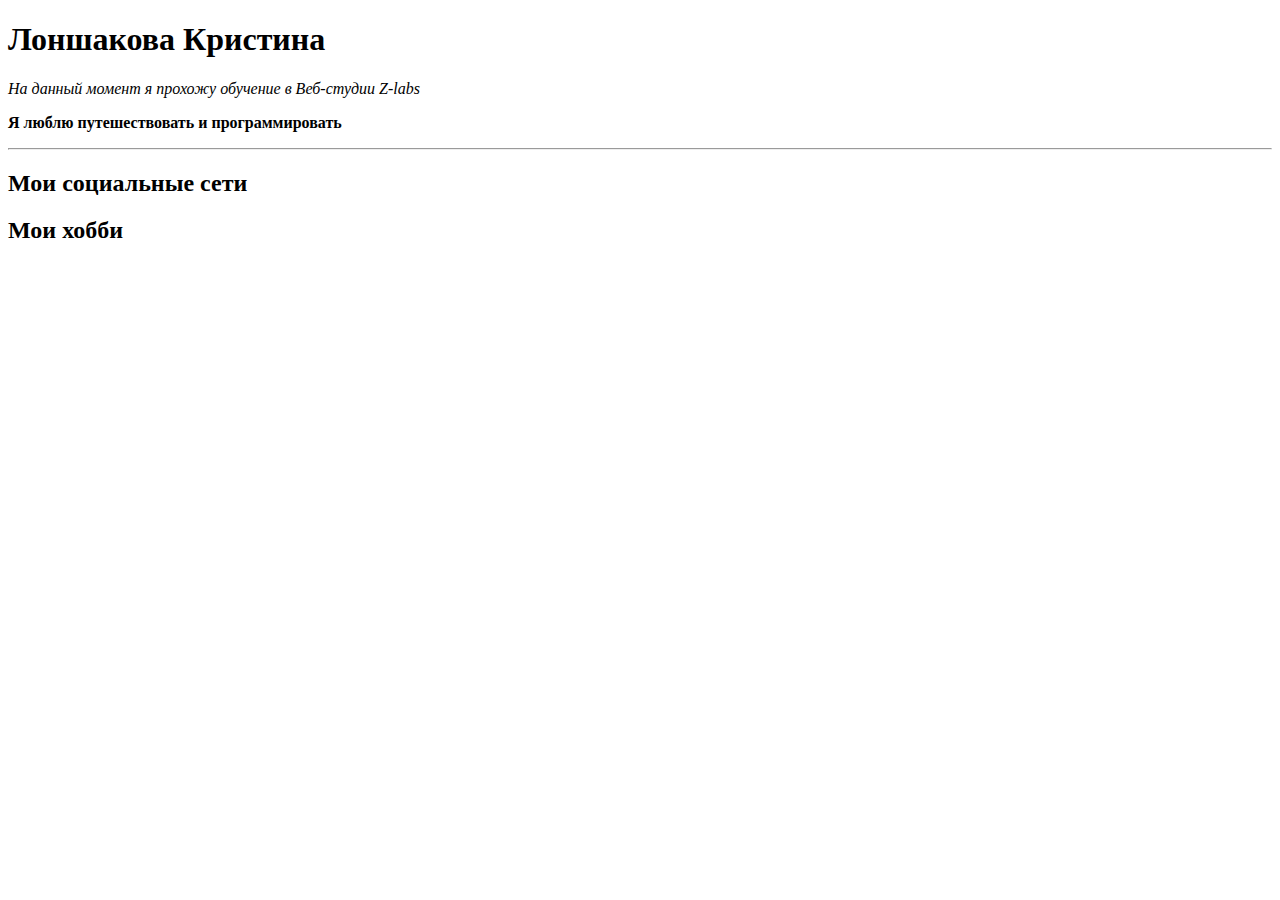
==== index.html @ b1d3f8e5 "first init" ====
<!DOCTYPE html>
<html lang="en">
<head>
    <meta charset="UTF-8">
    <title>Основы PHP, CSS</title>
</head>
<body>

<h1>Лоншакова Кристина</h1>
<p><em>На данный момент я прохожу обучение в Веб-студии Z-labs</em></p>
<p><strong>Я люблю путешествовать и программировать</strong></p>
<hr/>
<h2>Мои социальные сети</h2>
<h2>Мои хобби</h2>

</body>
</html>
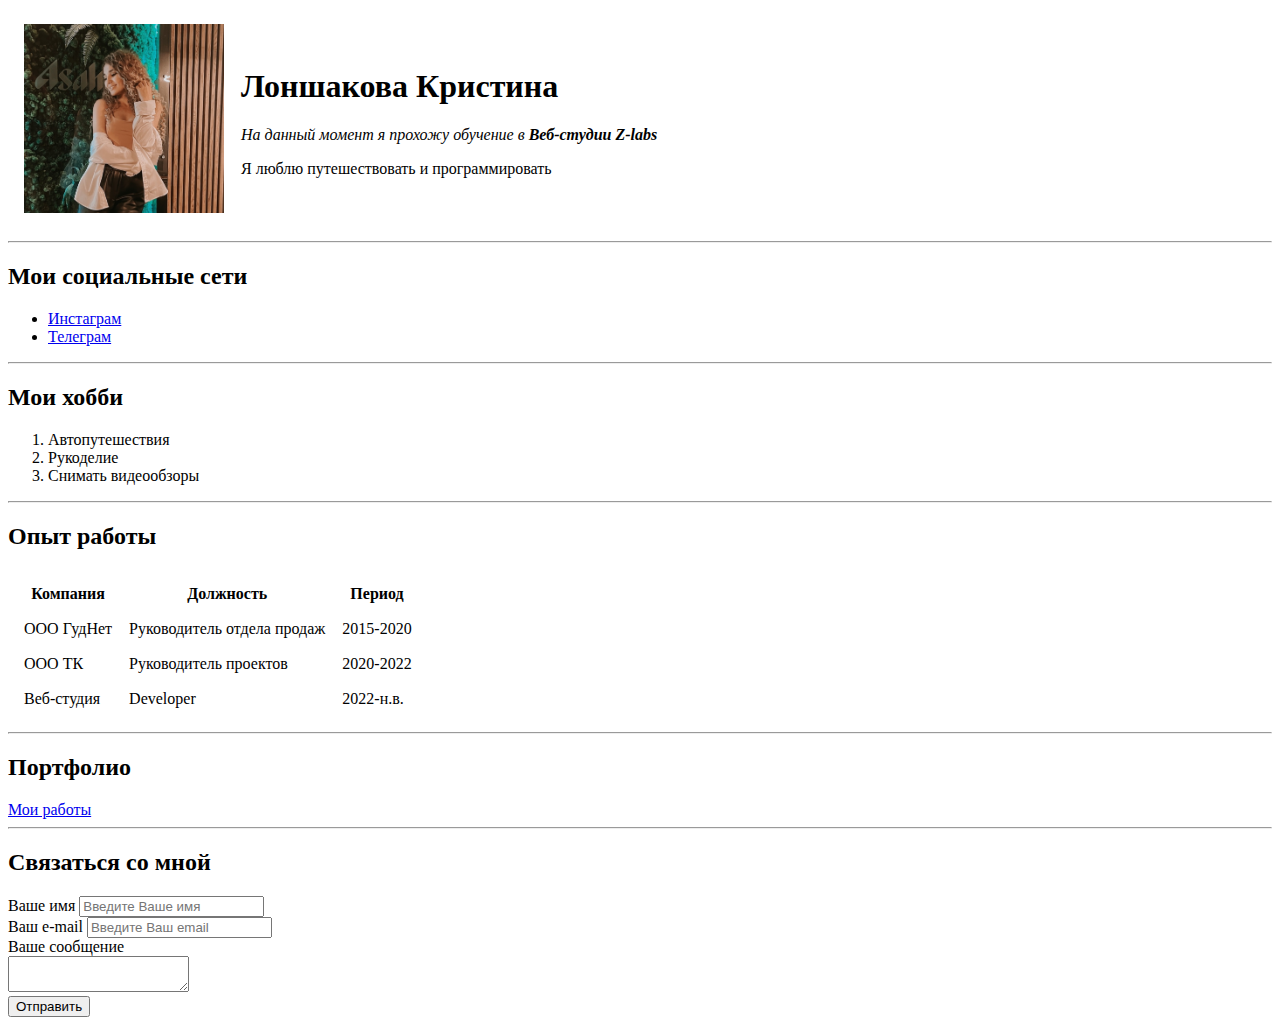
==== commit 7e1b7396: "Add info about author" ====
--- a/index.html
+++ b/index.html
@@ -6,12 +6,74 @@
 </head>
 <body>
 
-<h1>Лоншакова Кристина</h1>
-<p><em>На данный момент я прохожу обучение в Веб-студии Z-labs</em></p>
-<p><strong>Я люблю путешествовать и программировать</strong></p>
+<table cellspacing="15">
+    <tr>
+        <td><img src="avatar.jpg" alt="Фото автора" width="200"></td>
+        <td><h1>Лоншакова Кристина</h1>
+            <p><em>На данный момент я прохожу обучение в <strong>Веб-студии Z-labs</strong></em></p>
+            <p>Я люблю путешествовать и программировать</p></td>
+    </tr>
+
+</table>
+
 <hr/>
+
 <h2>Мои социальные сети</h2>
+<ul>
+    <li><a href="intagram.com/kristina_lonsh" target="_blank">Инстаграм</a></li>
+    <li><a href="t.me/kristina_lonsh" target="_blank">Телеграм</a></li>
+</ul>
+<hr/>
+
 <h2>Мои хобби</h2>
+<ol>
+    <li>Автопутешествия</li>
+    <li>Рукоделие</li>
+    <li>Снимать видеообзоры</li>
+</ol>
+<hr/>
 
-</body>
+<h2>Опыт работы</h2>
+<table cellspacing="15">
+    <tr>
+        <th>Компания</th>
+        <th>Должность</th>
+        <th>Период</th>
+    </tr>
+    <tr>
+        <td>ООО ГудНет</td>
+        <td>Руководитель отдела продаж</td>
+        <td>2015-2020</td>
+    </tr>
+    <tr>
+        <td>ООО ТК</td>
+        <td>Руководитель проектов</td>
+        <td>2020-2022</td>
+    </tr>
+    <tr>
+        <td>Веб-студия</td>
+        <td>Developer</td>
+        <td>2022-н.в.</td>
+    </tr>
+</table>
+<hr/>
+<h2>Портфолио</h2>
+<a href="portfolio.html" target="_blank">Мои работы</a>
+<hr/>
+
+<h2>Связаться со мной</h2>
+<form action="/">
+    <label for="name">Ваше имя</label>
+    <input type="text" id="name" placeholder="Введите Ваше имя">
+    <br/>
+    <label for="email">Ваш e-mail</label>
+    <input type="text" id="email" placeholder="Введите Ваш email">
+    <br/>
+    <label for="massage">Ваше сообщение</label>
+    <br/>
+    <textarea id="massage"></textarea>
+    <br/>
+    <input type="submit" value="Отправить">
+</form>
+
 </html>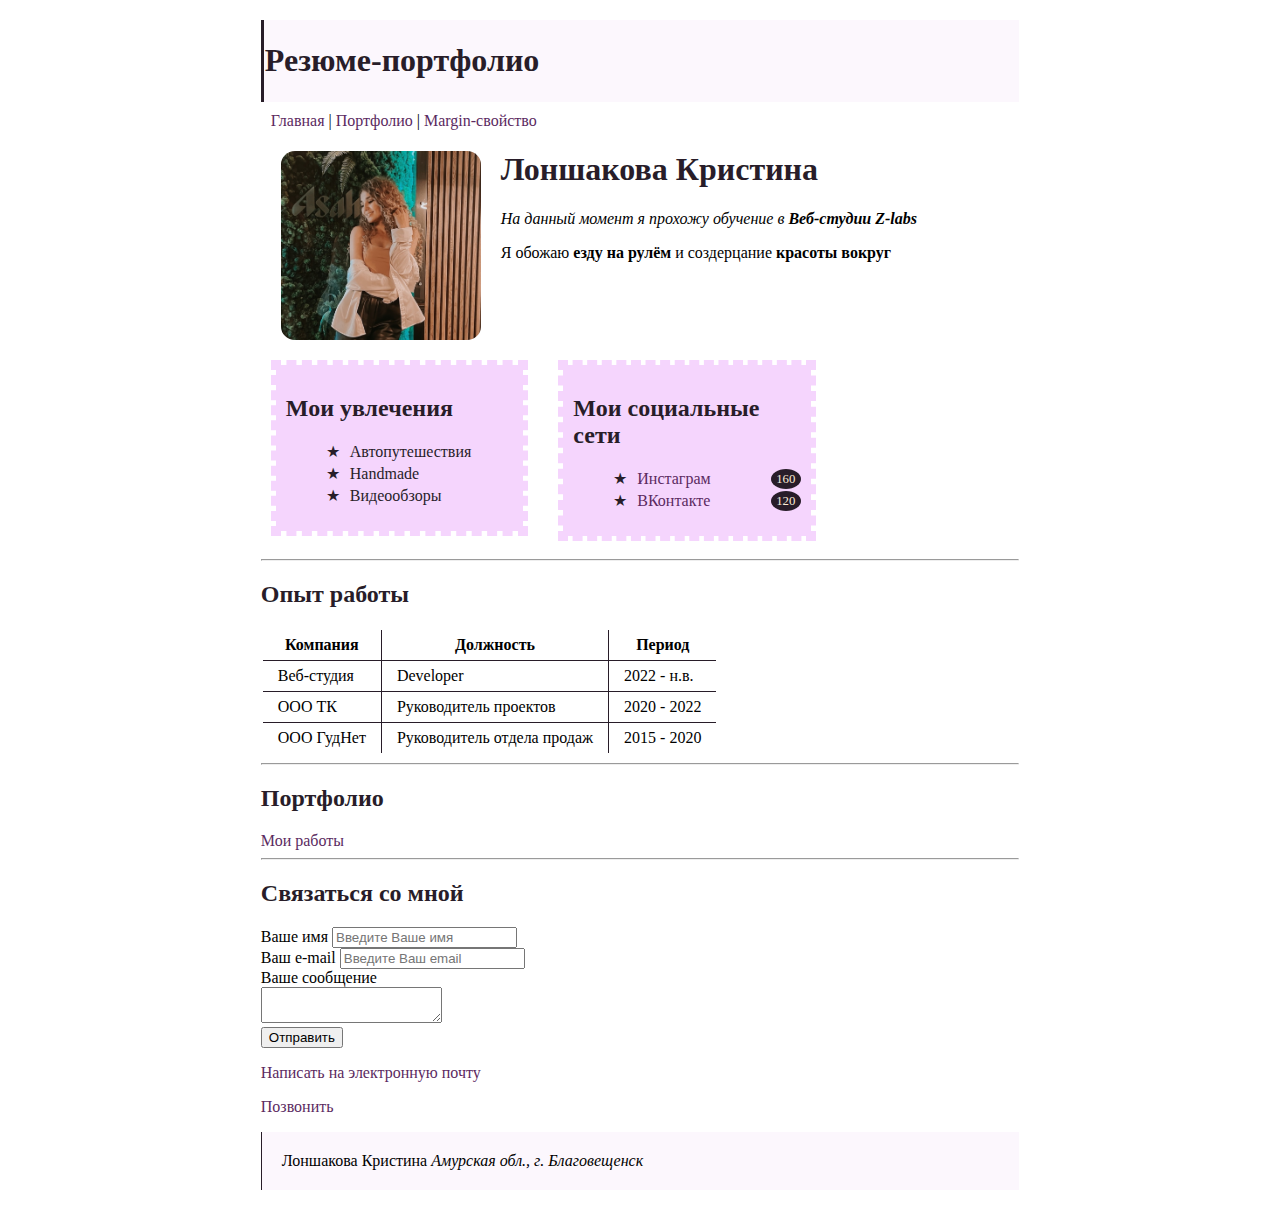
==== commit 0260514e: "Working html-course. Modify resume.html,margin html, portfolio.html. Add style.css and images" ====
--- a/index.html
+++ b/index.html
@@ -1,79 +1,107 @@
 <!DOCTYPE html>
 <html lang="en">
+<meta name="viewport" content="width=device-width, initial-scale=1.0"> <!-- настройка видового экрана - адаптация под разные размеры экранов -->
 <head>
     <meta charset="UTF-8">
-    <title>Основы PHP, CSS</title>
+    <link href="style.css" rel="stylesheet" type="text/css">
+    <title>Резюме</title>
 </head>
 <body>
+<div style="margin: 20px 20%">
+    <header>
+        <div class="header">
+            <h1>Резюме-портфолио</h1>
+        </div>
+    </header>
 
-<table cellspacing="15">
-    <tr>
-        <td><img src="avatar.jpg" alt="Фото автора" width="200"></td>
-        <td><h1>Лоншакова Кристина</h1>
-            <p><em>На данный момент я прохожу обучение в <strong>Веб-студии Z-labs</strong></em></p>
-            <p>Я люблю путешествовать и программировать</p></td>
-    </tr>
+    <nav class="nav">
+        <a href="index.html">Главная</a> |
+        <a href="portfolio.html">Портфолио</a> |
+        <a href="margin.html">Margin-свойство</a>
+    </nav>
 
-</table>
+    <main>
+    <section class="clearfix">
+        <img src="avatar.jpg" alt="Фото автора" width="200" class="fig">
+        <h1>Лоншакова Кристина</h1>
+        <p><em>На данный момент я прохожу обучение в <strong>Веб-студии Z-labs</strong></em></p>
+        <p>Я обожаю <strong>езду на рулём</strong> и создерцание <strong>красоты вокруг</strong></p>
+    </section>
 
-<hr/>
+    <section class="clearfix">
+        <div style class="stikerLeft">
+            <h2>Мои увлечения</h2>
+            <ol>
+                <li>Автопутешествия</li>
+                <li>Handmade</li>
+                <li>Видеообзоры</li>
+            </ol>
+        </div>
 
-<h2>Мои социальные сети</h2>
-<ul>
-    <li><a href="intagram.com/kristina_lonsh" target="_blank">Инстаграм</a></li>
-    <li><a href="t.me/kristina_lonsh" target="_blank">Телеграм</a></li>
-</ul>
-<hr/>
+        <div style class="stikerLeft">
+            <h2>Мои социальные сети</h2>
+            <ul>
+                <li><span>160</span><a href="https://intagram.com/kristina_lonsh" target="_blank">Инстаграм</a></li>
+                <li><span>120</span><a href="https://vk.com/kristina_lonsh" target="_blank">ВКонтакте</a></li>
+            </ul>
+        </div>
+    </section>
+    <hr/>
+    <h2>Опыт работы</h2>
+    <table cellspacing="15">
+        <tr>
+            <th>Компания</th>
+            <th>Должность</th>
+            <th>Период</th>
+        </tr>
 
-<h2>Мои хобби</h2>
-<ol>
-    <li>Автопутешествия</li>
-    <li>Рукоделие</li>
-    <li>Снимать видеообзоры</li>
-</ol>
-<hr/>
+        <tr>
+            <td>Веб-студия</td>
+            <td>Developer</td>
+            <td>2022 - н.в.</td>
+        </tr>
 
-<h2>Опыт работы</h2>
-<table cellspacing="15">
-    <tr>
-        <th>Компания</th>
-        <th>Должность</th>
-        <th>Период</th>
-    </tr>
-    <tr>
-        <td>ООО ГудНет</td>
-        <td>Руководитель отдела продаж</td>
-        <td>2015-2020</td>
-    </tr>
-    <tr>
-        <td>ООО ТК</td>
-        <td>Руководитель проектов</td>
-        <td>2020-2022</td>
-    </tr>
-    <tr>
-        <td>Веб-студия</td>
-        <td>Developer</td>
-        <td>2022-н.в.</td>
-    </tr>
-</table>
-<hr/>
-<h2>Портфолио</h2>
-<a href="portfolio.html" target="_blank">Мои работы</a>
-<hr/>
+        <tr>
+            <td>ООО ТК</td>
+            <td>Руководитель проектов</td>
+            <td>2020 - 2022</td>
+        </tr>
 
-<h2>Связаться со мной</h2>
-<form action="/">
-    <label for="name">Ваше имя</label>
-    <input type="text" id="name" placeholder="Введите Ваше имя">
-    <br/>
-    <label for="email">Ваш e-mail</label>
-    <input type="text" id="email" placeholder="Введите Ваш email">
-    <br/>
-    <label for="massage">Ваше сообщение</label>
-    <br/>
-    <textarea id="massage"></textarea>
-    <br/>
-    <input type="submit" value="Отправить">
-</form>
+        <tr>
+            <td>ООО ГудНет</td>
+            <td>Руководитель отдела продаж</td>
+            <td>2015 - 2020</td>
+        </tr>
 
+    </table>
+    <hr/>
+    <h2>Портфолио</h2>
+    <a href="portfolio.html" target="_blank">Мои работы</a>
+    <hr/>
+
+    <h2>Связаться со мной</h2>
+    <form action="/">
+        <label for="name">Ваше имя</label>
+        <input type="text" id="name" placeholder="Введите Ваше имя">
+        <br/>
+        <label for="email">Ваш e-mail</label>
+        <input type="text" id="email" placeholder="Введите Ваш email">
+        <br/>
+        <label for="massage">Ваше сообщение</label>
+        <br/>
+        <textarea id="massage"></textarea>
+        <br/>
+        <input type="submit" value="Отправить">
+    </form>
+
+    <p><a href="mailto:kristina-lonsh@mail.ru?Вопрос по резюме">Написать на электронную почту</a></p>
+    <p><a href="tel:+79145825700">Позвонить</a></p>
+    </main>
+
+    <footer class="footer">
+        <author>Лоншакова Кристина</author>
+        <cite>Амурская обл., г. Благовещенск</cite>
+    </footer>
+</div>
+</body>
 </html>--- a/style.css
+++ b/style.css
@@ -0,0 +1,96 @@
+
+h1 {color: #281d29;}
+
+h2 {color: #281d29;}
+
+a {color: #5b2a61; /* цвет ссылки */
+    text-decoration: none;
+}
+
+a::before {
+    margin-right: 5px;
+}
+
+li {
+    list-style-type: none;
+    margin-bottom: 3px;}
+
+li::before {
+    content: '★';
+    padding-right: 10px;
+}
+
+li span {
+    float: right;
+    font-size: 0.8rem;
+    width: 30px;
+    height: 20px;
+    border-radius: 50%;
+    color: antiquewhite;
+    background: #281d29;
+    text-align: center;
+    line-height: 20px;
+}
+
+img {
+    border-radius: 7%;
+}
+
+table {
+    border-collapse: collapse; /* Убираем двойные линии между ячейками */
+    border: 2px solid white; /* Прячем рамку вокруг таблицы */
+}
+
+td, th {
+    padding: 3px; /* Поля вокруг содержимого таблицы */
+    border: 1px solid #281d29; /* Параметры рамки */
+    text-align: left; /* Выравнивание по левому краю */
+    padding: 6px 15px;
+}
+th {text-align: center}
+
+.header {
+    background-color: #fcf7fd;
+    padding:1px;
+    border-left: 3px solid #281d29;
+
+}
+
+.footer {
+    background-color: #fcf7fd;
+    border-left: 1px solid #281d29;
+    padding: 20px;
+}
+
+.nav {
+    margin: 10px;
+}
+
+.fig {
+    float: left;
+    margin: 0 20px 20px 20px;
+}
+
+.stikerLeft {
+    float: left;}
+
+.stikerRight {
+    float: right;}
+
+.stikerLeft, .stikerRight {
+    background: #f5d5fd; /* Цвет фона */
+    color: #281d29; /* Цвет текста */
+    padding: 10px; /* Поля вокруг текста */
+    margin: 0 0 10px 10px; /* Отступы вокруг */
+    width: 30%;
+    border: 5px dashed #f5d5fd; /* Параметры рамки */
+    background-clip: padding-box; /* Фон внутри рамки */
+    margin-right: 20px;
+    overflow: hidden;
+}
+
+.clearfix::after {
+    content: "";
+    clear: both;
+    display: block;
+}
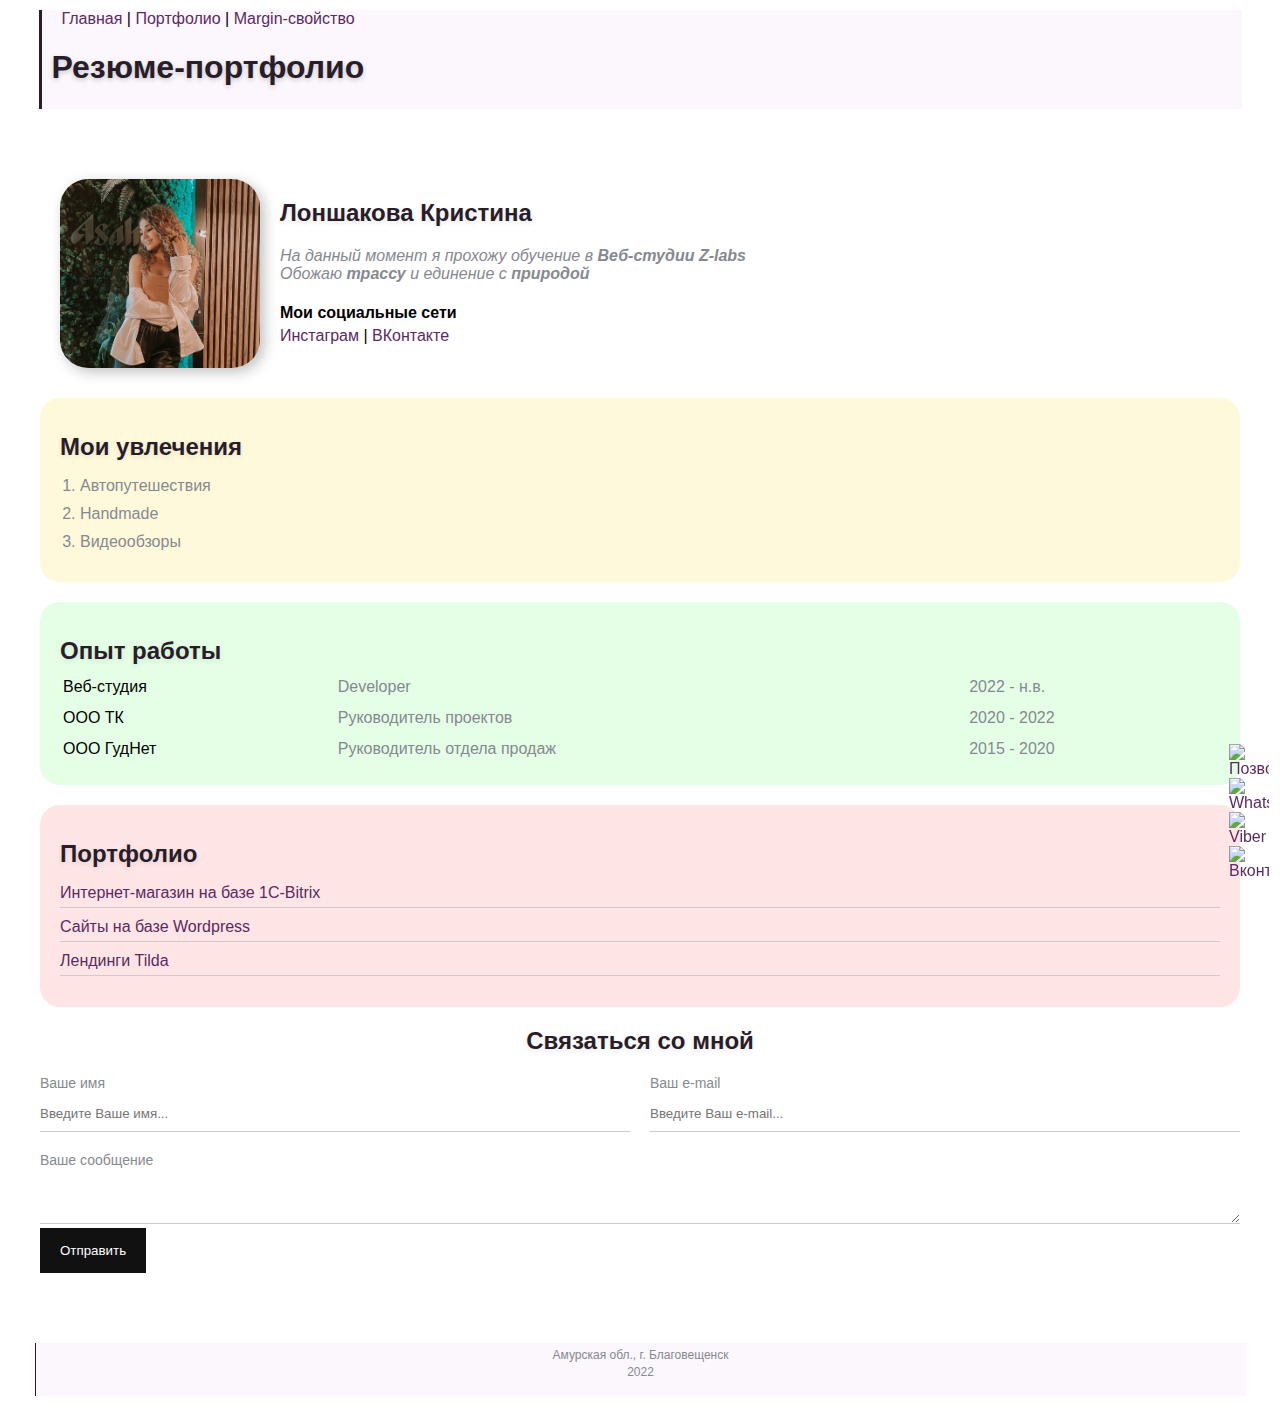
==== commit 05c94670: "Modify index.html, style.css as youtube-video 'Css-course'. Add messengers-botton" ====
--- a/index.html
+++ b/index.html
@@ -1,107 +1,117 @@
 <!DOCTYPE html>
 <html lang="en">
-<meta name="viewport" content="width=device-width, initial-scale=1.0"> <!-- настройка видового экрана - адаптация под разные размеры экранов -->
 <head>
+    <meta name="viewport" content="width=device-width, initial-scale=1.0"> <!-- настройка видового экрана - адаптация под разные размеры экранов -->
     <meta charset="UTF-8">
     <link href="style.css" rel="stylesheet" type="text/css">
     <title>Резюме</title>
 </head>
 <body>
-<div style="margin: 20px 20%">
     <header>
         <div class="header">
+            <nav class="nav">
+                <a href="index.html">Главная</a> |
+                <a href="portfolio.html">Портфолио</a> |
+                <a href="margin.html">Margin-свойство</a>
+            </nav>
             <h1>Резюме-портфолио</h1>
         </div>
     </header>
 
-    <nav class="nav">
-        <a href="index.html">Главная</a> |
-        <a href="portfolio.html">Портфолио</a> |
-        <a href="margin.html">Margin-свойство</a>
-    </nav>
+    <div class="messenger">
+        <div id="messenger-links" class="messenger-links">
+            <a title="Позвонить" href="tel:+120345678910"><img src="https://volgo-prime.ru/img/icons/phone-icon.svg" alt="Позвонить"></a>
+            <a title="Whatsapp" href="https://wa.me/79145825700"><img src="https://volgo-prime.ru/img/icons/whatsapp-icon.svg" alt="Whatsapp"></a>
+            <a title="Viber" href="viber://chat?number=79145825700"><img src="https://volgo-prime.ru/img/icons/viber-icon.svg" alt="Viber"></a>
+            <a title="Вконтакте" href="https://vk.com/kristina-lonsh"><img src="https://volgo-prime.ru/img/icons/vk-icon.svg" alt="Вконтакте"></a>
+        </div>
+    </div>
 
     <main>
-    <section class="clearfix">
-        <img src="avatar.jpg" alt="Фото автора" width="200" class="fig">
-        <h1>Лоншакова Кристина</h1>
-        <p><em>На данный момент я прохожу обучение в <strong>Веб-студии Z-labs</strong></em></p>
-        <p>Я обожаю <strong>езду на рулём</strong> и создерцание <strong>красоты вокруг</strong></p>
-    </section>
+    <div class="info">
+        <img src="avatar.jpg" alt="Фото автора" class="avatars">
+        <div class="info-text">
+            <h2>Лоншакова Кристина</h2>
+            <p>На данный момент я прохожу обучение в <strong>Веб-студии Z-labs</strong></p>
+            <p>Обожаю <strong>трассу</strong> и единение с <strong>природой</strong></p>
 
-    <section class="clearfix">
-        <div style class="stikerLeft">
-            <h2>Мои увлечения</h2>
-            <ol>
-                <li>Автопутешествия</li>
-                <li>Handmade</li>
-                <li>Видеообзоры</li>
-            </ol>
+            <h4>Мои социальные сети</h4>
+            <a href="https://intagram.com/kristina_lonsh" target="_blank">Инстаграм</a> |
+            <a href="https://vk.com/kristina_lonsh" target="_blank">ВКонтакте</a>
         </div>
+    </div>
 
-        <div style class="stikerLeft">
-            <h2>Мои социальные сети</h2>
-            <ul>
-                <li><span>160</span><a href="https://intagram.com/kristina_lonsh" target="_blank">Инстаграм</a></li>
-                <li><span>120</span><a href="https://vk.com/kristina_lonsh" target="_blank">ВКонтакте</a></li>
-            </ul>
-        </div>
-    </section>
-    <hr/>
-    <h2>Опыт работы</h2>
-    <table cellspacing="15">
-        <tr>
-            <th>Компания</th>
-            <th>Должность</th>
-            <th>Период</th>
-        </tr>
+    <div style class="card bg-yellow">
+        <h2>Мои увлечения</h2>
+        <ol class="list">
+            <li>Автопутешествия</li>
+            <li>Handmade</li>
+            <li>Видеообзоры</li>
+        </ol>
+    </div>
 
-        <tr>
-            <td>Веб-студия</td>
-            <td>Developer</td>
-            <td>2022 - н.в.</td>
-        </tr>
+    <div class="card bg-green">
+        <h2>Опыт работы</h2>
+        <table class="table">
 
-        <tr>
-            <td>ООО ТК</td>
-            <td>Руководитель проектов</td>
-            <td>2020 - 2022</td>
-        </tr>
+            <tr>
+                <td>Веб-студия</td>
+                <td>Developer</td>
+                <td>2022 - н.в.</td>
+            </tr>
 
-        <tr>
-            <td>ООО ГудНет</td>
-            <td>Руководитель отдела продаж</td>
-            <td>2015 - 2020</td>
-        </tr>
+            <tr>
+                <td>ООО ТК</td>
+                <td>Руководитель проектов</td>
+                <td>2020 - 2022</td>
+            </tr>
 
-    </table>
-    <hr/>
-    <h2>Портфолио</h2>
-    <a href="portfolio.html" target="_blank">Мои работы</a>
-    <hr/>
+            <tr>
+                <td>ООО ГудНет</td>
+                <td>Руководитель отдела продаж</td>
+                <td>2015 - 2020</td>
+            </tr>
+        </table>
+    </div>
 
-    <h2>Связаться со мной</h2>
-    <form action="/">
-        <label for="name">Ваше имя</label>
-        <input type="text" id="name" placeholder="Введите Ваше имя">
-        <br/>
-        <label for="email">Ваш e-mail</label>
-        <input type="text" id="email" placeholder="Введите Ваш email">
-        <br/>
-        <label for="massage">Ваше сообщение</label>
-        <br/>
-        <textarea id="massage"></textarea>
-        <br/>
-        <input type="submit" value="Отправить">
-    </form>
+    <div class="card bg-red">
+        <h2>Портфолио</h2>
+        <ul class="link-list">
+            <li><a href="portfolio.html" target="_blank">Интернет-магазин на базе 1C-Bitrix</a></li>
+            <li><a href="portfolio.html" target="_blank">Сайты на базе Wordpress</a></li>
+            <li><a href="portfolio.html" target="_blank">Лендинги Tilda</a></li>
+        </ul>
+    </div>
 
-    <p><a href="mailto:kristina-lonsh@mail.ru?Вопрос по резюме">Написать на электронную почту</a></p>
-    <p><a href="tel:+79145825700">Позвонить</a></p>
+    <div class="contact">
+        <h2>Связаться со мной</h2>
+        <form action="/">
+            <div class="row">
+                <div class="form-group">
+                    <label for="name">Ваше имя</label>
+                    <input type="text" id="name" placeholder="Введите Ваше имя...">
+                </div>
+
+                <div class="form-group">
+                    <label for="email">Ваш e-mail</label>
+                    <input type="text" id="email" placeholder="Введите Ваш e-mail...">
+                </div>
+            </div>
+
+            <div class="form-group">
+                <label for="massage">Ваше сообщение</label>
+                <textarea id="massage"></textarea>
+            </div>
+
+            <input type="submit" value="Отправить" class="btn">
+        </form>
+    </div>
     </main>
 
     <footer class="footer">
-        <author>Лоншакова Кристина</author>
         <cite>Амурская обл., г. Благовещенск</cite>
+        <p>2022</p>
     </footer>
-</div>
+
 </body>
 </html>--- a/style.css
+++ b/style.css
@@ -1,78 +1,217 @@
 
-h1 {color: #281d29;}
-
-h2 {color: #281d29;}
+body {
+    font-family: Verdana, Arial, sans-serif;
+}
+
+
+main {
+    max-width: 1200px;
+    margin: auto;
+    margin-bottom: 0;
+}
+
+h1 {color: #281d29;
+    text-indent: 10px;
+    text-shadow: 0 2px 5px rgba(0,0,0,0.2);
+}
+
+h2 {color: #281d29;
+    text-shadow: 0 2px 5px rgba(0,0,0,0.1);
+
+}
 
 a {color: #5b2a61; /* цвет ссылки */
     text-decoration: none;
 }
 
-a::before {
-    margin-right: 5px;
-}
-
-li {
-    list-style-type: none;
-    margin-bottom: 3px;}
-
-li::before {
-    content: '★';
-    padding-right: 10px;
-}
-
-li span {
-    float: right;
-    font-size: 0.8rem;
-    width: 30px;
-    height: 20px;
-    border-radius: 50%;
-    color: antiquewhite;
-    background: #281d29;
-    text-align: center;
-    line-height: 20px;
-}
-
-img {
-    border-radius: 7%;
-}
-
-table {
-    border-collapse: collapse; /* Убираем двойные линии между ячейками */
-    border: 2px solid white; /* Прячем рамку вокруг таблицы */
-}
-
-td, th {
-    padding: 3px; /* Поля вокруг содержимого таблицы */
-    border: 1px solid #281d29; /* Параметры рамки */
-    text-align: left; /* Выравнивание по левому краю */
-    padding: 6px 15px;
-}
-th {text-align: center}
+a:hover {
+    text-decoration: underline;
+}
+
+a:active {
+    color: blue;
+}
+
+a:visited {
+    color: grey;
+}
+
+cite {
+    font-style: normal;
+}
+
+.bg-yellow {
+    background: #fff9dc;
+}
+
+.bg-green {
+    background: #e5ffe7;
+}
+
+.bg-red {
+    background: #ffe5e5;
+}
+
+
+.card {
+    padding: 15px 20px;
+    margin-bottom: 20px;
+    border-radius: 20px;
+}
+
+.card h2 {
+    margin-bottom: 10px;
+}
+
+.list {
+    padding: 0 20px;
+}
+
+.list li {
+    color: #86898f;
+    margin-bottom: 10px;
+}
+
+.link-list {
+    list-style: none;
+    padding: 0;
+}
+
+.link-list li {
+    margin-bottom: 10px;
+    padding-bottom: 5px;
+    border-bottom: 1px solid #ccc;
+}
+
+.table {
+    width: 100%;
+    /*border-collapse: collapse; !* Убираем двойные линии между ячейками *!*/
+    /*border: 2px solid white; !* Прячем рамку вокруг таблицы *!*/
+    /*cellspacing: 15px;*/
+}
+
+
+.table td {
+    padding-bottom: 10px;
+}
+
+.table td:nth-child(2), .table td:nth-child(3) {
+    color: #86898f
+}
 
 .header {
+    max-width: 1200px;
+    margin: auto;
+    margin-top: 0;
+    margin-bottom: 70px;
     background-color: #fcf7fd;
-    padding:1px;
+    padding-bottom: 1px;
     border-left: 3px solid #281d29;
 
 }
 
 .footer {
+    max-width: 1200px;
+    margin: auto;
+    margin-top: 70px;
+    margin-bottom: 0;
     background-color: #fcf7fd;
     border-left: 1px solid #281d29;
-    padding: 20px;
-}
+    padding: 5px;
+    text-align: center;
+    color: #86898f;
+    font-size: 12px;
+}
+
+.footer p {
+    margin-top: 3px;
+}
+
 
 .nav {
-    margin: 10px;
-}
-
-.fig {
+    margin: 10px 20px;
+
+
+}
+
+.avatars {
+    width: 200px;
+    margin: 0 20px 20px 20px;
+    border-radius: 28px;
+    box-shadow: 4px 4px 14px rgba(0,0,0,0.25);
+}
+
+.info {
+    margin-bottom: 10px;
+    display: flex;
+}
+
+.info p {
+    color: #86898f;
+    margin: 0;
+    text-decoration: none;
+    font-style: italic;
+}
+
+.info-text h4 {
+    margin-bottom: 5px;
+}
+
+.contact h2 {
+    text-align: center;
+}
+
+.form-group label {
+    display: block;
+    font-size: 14px;
+    color: #86898f;
+}
+
+.form-group input,
+.form-group textarea{
+    width: 100%;
+    box-sizing: border-box;
+    border: none;
+    border-bottom: 1px solid #ccc;
+    background: transparent; /*прозрачный фон input*/
+    color: #000;
+    padding: 15px 0 10px;
+    outline: none; /* при наведении на Input не будет синей рамки*/
+    font-family: inherit; /*щрифт наследуется от родителя */
+}
+
+.btn {
+    background: #111;
+    color: #ffffff;
+    padding: 15px 20px;
+    border: none;
+    font-family: inherit;
+    cursor: pointer; /*при наведении на кнопку менять вид курсора */
+}
+
+.btn:hover {
+    opacity: 0.9;
+}
+
+.row {
+    display: flex;
+    margin-bottom: 20px;
+}
+
+/*Для form-group входящей в состав row установить ширину 50% и отступ справа 20px*/
+.row > .form-group {
+    width: 50%;
+    margin-right: 20px;
+}
+
+/*Для последнего элемента form-group, входящего в состав row - убрать отступ справа*/
+.row > .form-group:last-child {
+    margin-right: 0;
+}
+
+.stikerLeft {
     float: left;
-    margin: 0 20px 20px 20px;
-}
-
-.stikerLeft {
-    float: left;}
+}
 
 .stikerRight {
     float: right;}
@@ -94,3 +233,43 @@
     clear: both;
     display: block;
 }
+
+
+.messenger {
+    display: flex;
+    position: fixed;
+    right: 5px;
+    bottom: 20px;
+    width: 50px;
+}
+
+
+.messenger-links a {
+    width: 40px;
+    margin-left: 4px;
+}
+.messenger-links img {
+    max-width: 40px;
+}
+.messenger-links a:hover img {
+    transform: scale(1.1);
+    text-decoration: none;
+}
+
+/*ес ли ширина окга или экрана меньше 700px, то изменить следующие свойства у следующих классов*/
+@media (max-width: 700px) {
+    .info {
+        display: block; /*аватар и инфо на разных строках*/
+        text-align: center; /*инфо выраснивается по центру*/
+    }
+
+    .messenger {
+        width: 30px; /*уменьшается шири на блока с мессенджерами*/
+    }
+
+    .messenger-links img {
+        max-width: 25px; /*уменьшаются иконки месенджеров*/
+    }
+
+
+}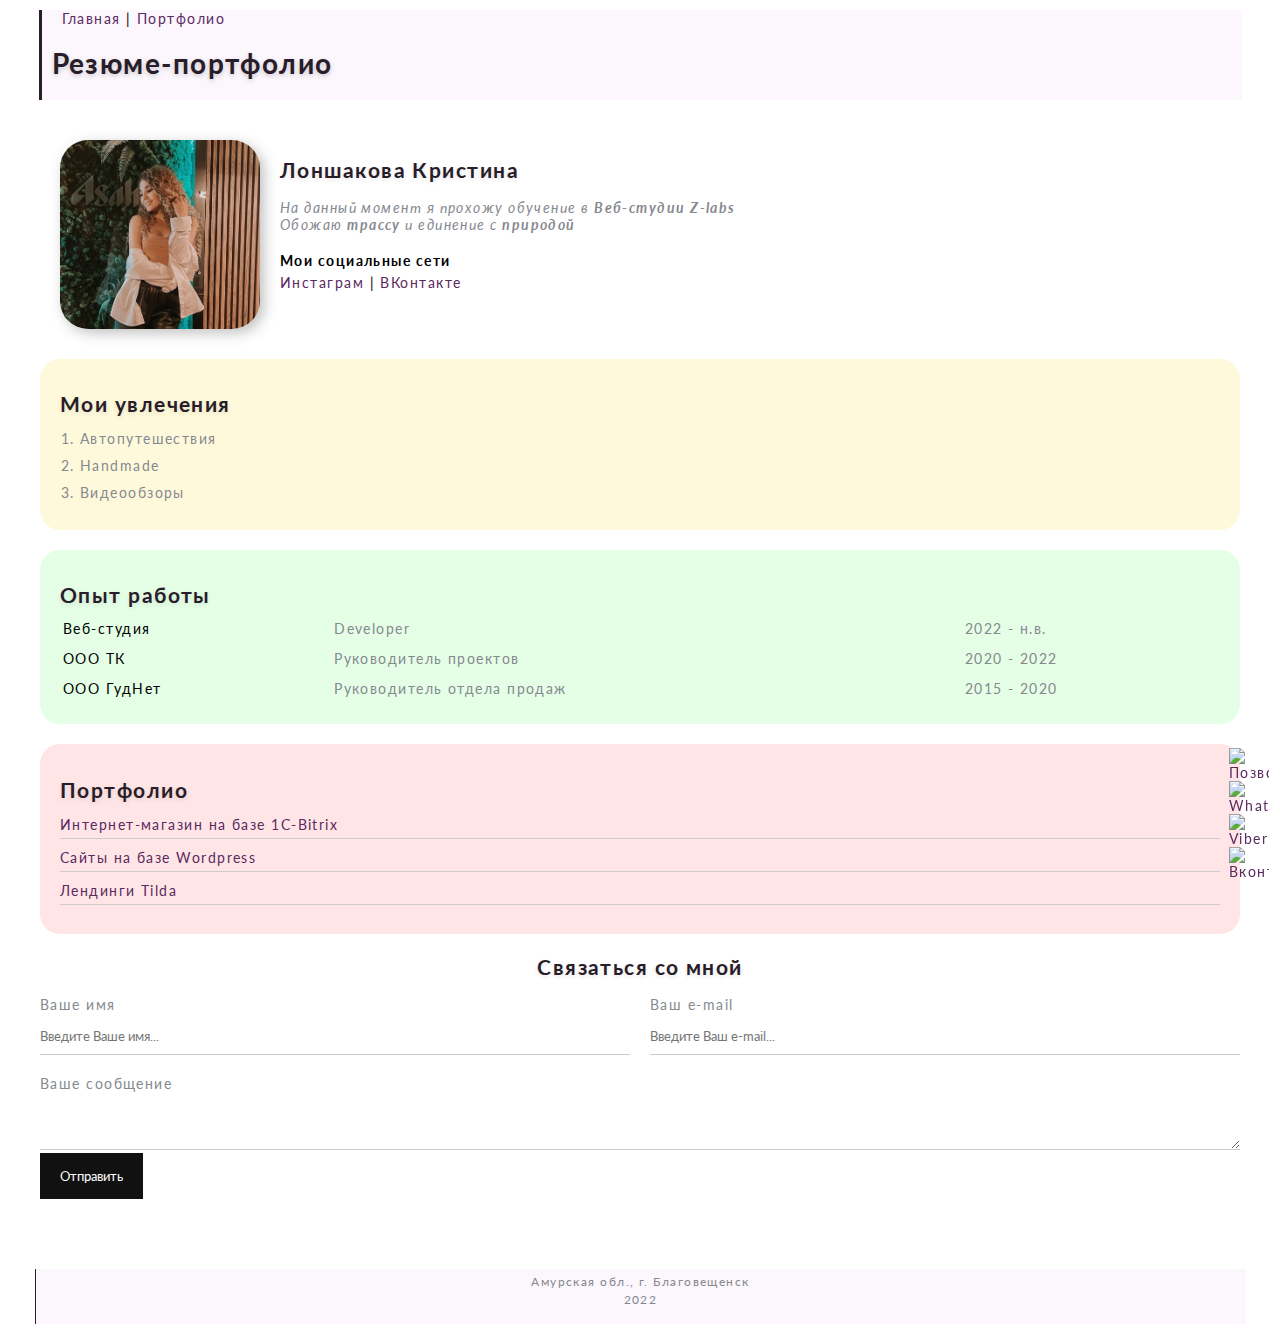
==== commit 8b01e91d: "Add gallery, resize background  in transition.html. Add ball in  animation.html. Change font-family " ====
--- a/index.html
+++ b/index.html
@@ -3,7 +3,7 @@
 <head>
     <meta name="viewport" content="width=device-width, initial-scale=1.0"> <!-- настройка видового экрана - адаптация под разные размеры экранов -->
     <meta charset="UTF-8">
-    <link href="style.css" rel="stylesheet" type="text/css">
+    <link href="css/main.css" rel="stylesheet" type="text/css">
     <title>Резюме</title>
 </head>
 <body>
@@ -11,8 +11,7 @@
         <div class="header">
             <nav class="nav">
                 <a href="index.html">Главная</a> |
-                <a href="portfolio.html">Портфолио</a> |
-                <a href="margin.html">Margin-свойство</a>
+                <a href="portfolio.html">Портфолио</a>
             </nav>
             <h1>Резюме-портфолио</h1>
         </div>
@@ -29,7 +28,7 @@
 
     <main>
     <div class="info">
-        <img src="avatar.jpg" alt="Фото автора" class="avatars">
+        <img src="img/avatar.jpg" alt="Фото автора" class="avatars">
         <div class="info-text">
             <h2>Лоншакова Кристина</h2>
             <p>На данный момент я прохожу обучение в <strong>Веб-студии Z-labs</strong></p>
--- a/css/main.css
+++ b/css/main.css
@@ -0,0 +1,335 @@
+@import url(https://fonts.googleapis.com/css?family=Lato:400,300,700,900);
+body {
+    font-family: Lato, Verdana, Arial, sans-serif;
+    font-size: 14px;
+    letter-spacing: 1.45px;
+}
+
+
+main {
+    max-width: 1200px;
+    margin: auto;
+    margin-bottom: 0;
+}
+
+h1 {color: #281d29;
+    text-indent: 10px;
+    text-shadow: 0 2px 5px rgba(0,0,0,0.2);
+}
+
+h2 {color: #281d29;
+    text-shadow: 0 2px 5px rgba(0,0,0,0.1);
+
+}
+
+a {color: #5b2a61; /* цвет ссылки */
+    text-decoration: none;
+}
+
+a:hover {
+    text-decoration: underline;
+}
+
+a:active {
+    color: blue;
+}
+
+a:visited {
+    color: grey;
+}
+
+cite {
+    font-style: normal;
+}
+
+.bg-yellow {
+    background: #fff9dc;
+}
+
+.bg-green {
+    background: #e5ffe7;
+}
+
+.bg-red {
+    background: #ffe5e5;
+}
+
+
+.card {
+    padding: 15px 20px;
+    margin-bottom: 20px;
+    border-radius: 20px;
+}
+
+.card h2 {
+    margin-bottom: 10px;
+}
+
+.list {
+    padding: 0 20px;
+}
+
+.list li {
+    color: #86898f;
+    margin-bottom: 10px;
+}
+
+.link-list {
+    list-style: none;
+    padding: 0;
+}
+
+.link-list li {
+    margin-bottom: 10px;
+    padding-bottom: 5px;
+    border-bottom: 1px solid #ccc;
+}
+
+.table {
+    width: 100%;
+    /*border-collapse: collapse; !* Убираем двойные линии между ячейками *!*/
+    /*border: 2px solid white; !* Прячем рамку вокруг таблицы *!*/
+    /*cellspacing: 15px;*/
+}
+
+
+.table td {
+    padding-bottom: 10px;
+}
+
+.table td:nth-child(2), .table td:nth-child(3) {
+    color: #86898f
+}
+
+.header {
+    max-width: 1200px;
+    margin: auto;
+    margin-top: 0;
+    margin-bottom: 40px;
+    background-color: #fcf7fd;
+    padding-bottom: 1px;
+    border-left: 3px solid #281d29;
+
+}
+
+.footer {
+    max-width: 1200px;
+    margin: auto;
+    margin-top: 70px;
+    margin-bottom: 0;
+    background-color: #fcf7fd;
+    border-left: 1px solid #281d29;
+    padding: 5px;
+    text-align: center;
+    color: #86898f;
+    font-size: 12px;
+}
+
+.footer p {
+    margin-top: 3px;
+}
+
+
+.nav {
+    margin: 10px 20px;
+
+
+}
+
+.avatars {
+    width: 200px;
+    margin: 0 20px 20px 20px;
+    border-radius: 28px;
+    box-shadow: 4px 4px 14px rgba(0,0,0,0.25);
+}
+
+.info {
+    margin-bottom: 10px;
+    display: flex;
+}
+
+.info p {
+    color: #86898f;
+    margin: 0;
+    text-decoration: none;
+    font-style: italic;
+}
+
+.info-text h4 {
+    margin-bottom: 5px;
+}
+
+.contact h2 {
+    text-align: center;
+}
+
+.form-group label {
+    display: block;
+    font-size: 14px;
+    color: #86898f;
+}
+
+.form-group input,
+.form-group textarea{
+    width: 100%;
+    box-sizing: border-box;
+    border: none;
+    border-bottom: 1px solid #ccc;
+    background: transparent; /*прозрачный фон input*/
+    color: #000;
+    padding: 15px 0 10px;
+    outline: none; /* при наведении на Input не будет синей рамки*/
+    font-family: inherit; /*щрифт наследуется от родителя */
+}
+
+.btn {
+    background: #111;
+    color: #ffffff;
+    padding: 15px 20px;
+    border: none;
+    font-family: inherit;
+    cursor: pointer; /*при наведении на кнопку менять вид курсора */
+}
+
+.btn:hover {
+    opacity: 0.9;
+}
+
+.row {
+    display: flex;
+    margin-bottom: 20px;
+}
+
+/*Для form-group входящей в состав row установить ширину 50% и отступ справа 20px*/
+.row > .form-group {
+    width: 50%;
+    margin-right: 20px;
+}
+
+/*Для последнего элемента form-group, входящего в состав row - убрать отступ справа*/
+.row > .form-group:last-child {
+    margin-right: 0;
+}
+
+.stikerLeft {
+    float: left;
+}
+
+.stikerRight {
+    float: right;}
+
+.stikerLeft, .stikerRight {
+    background: #f5d5fd; /* Цвет фона */
+    color: #281d29; /* Цвет текста */
+    padding: 10px; /* Поля вокруг текста */
+    margin: 0 0 10px 10px; /* Отступы вокруг */
+    width: 30%;
+    border: 5px dashed #f5d5fd; /* Параметры рамки */
+    background-clip: padding-box; /* Фон внутри рамки */
+    margin-right: 20px;
+    overflow: hidden;
+}
+
+.clearfix::after {
+    content: "";
+    clear: both;
+    display: block;
+}
+
+
+.messenger {
+    display: flex;
+    position: fixed;
+    right: 5px;
+    bottom: 20px;
+    width: 50px;
+}
+
+
+.messenger-links a {
+    width: 40px;
+    margin-left: 4px;
+}
+.messenger-links img {
+    max-width: 40px;
+}
+.messenger-links a:hover img {
+    transform: scale(1.1);
+    text-decoration: none;
+}
+
+
+/*свойства для страницы margin.html*/
+section {
+    text-align: center;
+}
+
+.jwel {
+    border-collapse: collapse; /* Убираем двойные линии между ячейками */
+    width: 80%;
+    margin: auto;
+}
+
+.jwel td {
+    border: 1px solid #281d29; /* Параметры рамки */
+    padding: 6px 15px;
+}
+
+.jwel td:nth-child(3) {
+    text-align: center; /* Выравнивание по центру для третьего по счету столбца */
+}
+
+.jwel th {text-align: center;
+    padding: 5px 15px}
+
+.weather {
+    width: 130px;
+    display: inline-block;
+    padding: 10px;
+    margin: 10px 15px;
+    background: #2962a9;
+    border-radius: 5px;
+    text-align: center;
+    overflow: hidden;
+    color: white;
+}
+
+.signIn {
+    border: 1px;
+    box-shadow: 0 0 10px rgba(0,0,0,0.5); /* Параметры тени */
+    display: block;
+    width: 300px;
+    margin: auto;
+    margin-top: 40px;
+    padding: 10px;
+    background: white;
+    text-align: center;
+}
+.signIn input {
+    margin: 7px 0;
+    padding: 10px;
+    box-sizing: border-box;
+    width: 100%;
+
+}
+.signIn div:first-child { margin: 0; }
+
+
+
+/*если ширина окна или экрана меньше 700px, то изменить следующие свойства у следующих классов*/
+@media (max-width: 700px) {
+    .info {
+        display: block; /*аватар и инфо на разных строках*/
+        text-align: center; /*инфо выраснивается по центру*/
+    }
+
+    .messenger {
+        width: 30px; /*уменьшается шири на блока с мессенджерами*/
+    }
+
+    .messenger-links img {
+        max-width: 25px; /*уменьшаются иконки месенджеров*/
+    }
+
+
+}